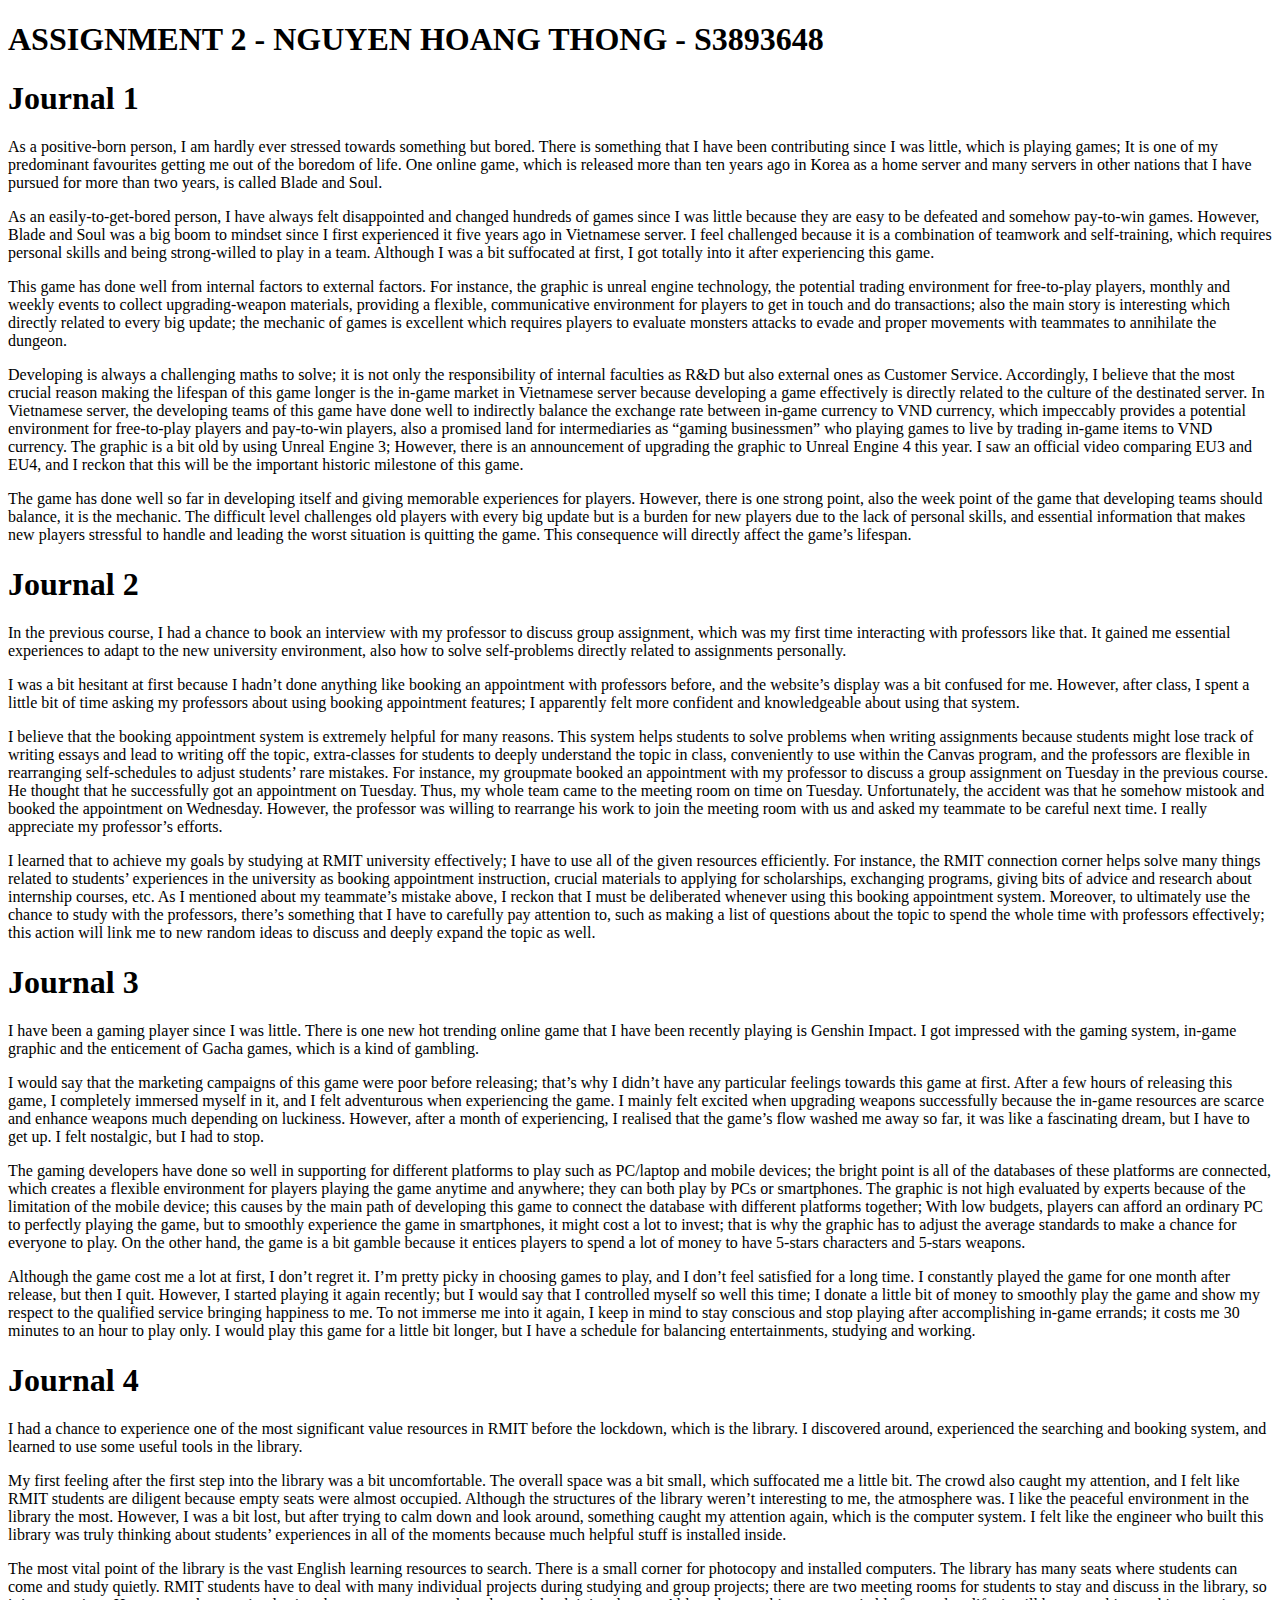
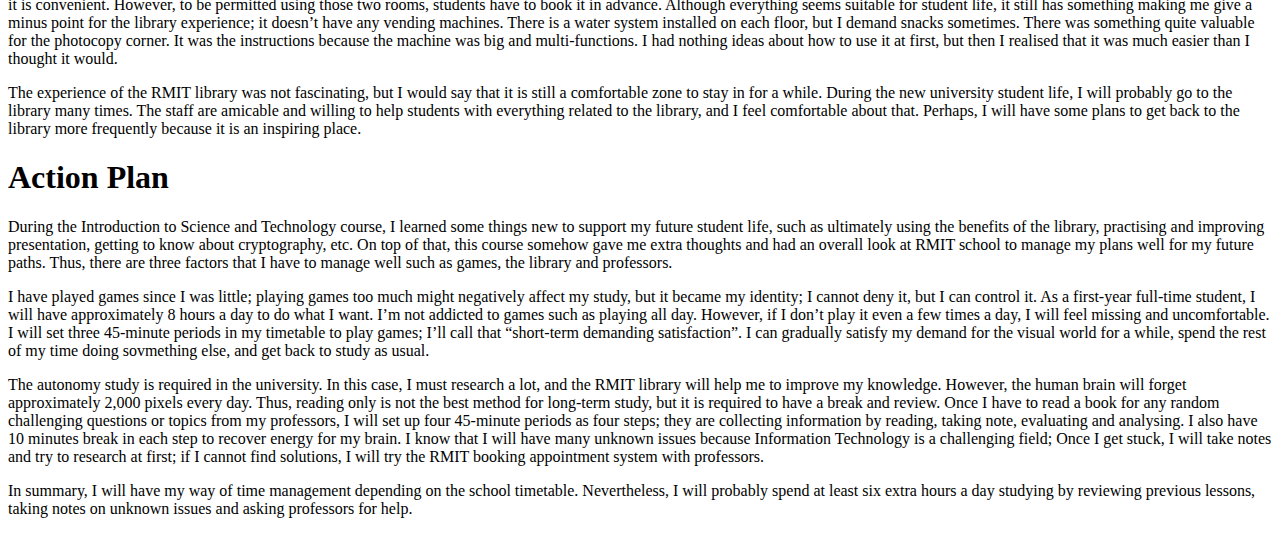
==== index.html @ 84eb43f2 "delete Readme.md" ====
﻿<!DOCTYPE html>
<html>
<head>
    <meta charset="utf-8" />
    <title>ASSIGNMENT 2</title>

  
    <h1>ASSIGNMENT 2 - NGUYEN HOANG THONG - S3893648</h1>
    

</head>
<body>
    <h1 style="font">Journal 1</h1>
    <p>As a positive-born person, I am hardly ever stressed towards something but bored. There is something that I have been contributing since I was little, which is playing games; It is one of my predominant favourites getting me out of the boredom of life. One online game, which is released more than ten years ago in Korea as a home server and many servers in other nations that I have pursued for more than two years, is called Blade and Soul. </p>
    <p>As an easily-to-get-bored person, I have always felt disappointed and changed hundreds of games since I was little because they are easy to be defeated and somehow pay-to-win games. However, Blade and Soul was a big boom to mindset since I first experienced it five years ago in Vietnamese server. I feel challenged because it is a combination of teamwork and self-training, which requires personal skills and being strong-willed to play in a team. Although I was a bit suffocated at first, I got totally into it after experiencing this game. </p>
    <p>This game has done well from internal factors to external factors. For instance, the graphic is unreal engine technology, the potential trading environment for free-to-play players, monthly and weekly events to collect upgrading-weapon materials, providing a flexible, communicative environment for players to get in touch and do transactions; also the main story is interesting which directly related to every big update; the mechanic of games is excellent which requires players to evaluate monsters attacks to evade and proper movements with teammates to annihilate the dungeon.</p>
    <p>Developing is always a challenging maths to solve; it is not only the responsibility of internal faculties as R&D but also external ones as Customer Service. Accordingly, I believe that the most crucial reason making the lifespan of this game longer is the in-game market in Vietnamese server because developing a game effectively is directly related to the culture of the destinated server. In Vietnamese server, the developing teams of this game have done well to indirectly balance the exchange rate between in-game currency to VND currency, which impeccably provides a potential environment for free-to-play players and pay-to-win players, also a promised land for intermediaries as “gaming businessmen” who playing games to live by trading in-game items to VND currency. The graphic is a bit old by using Unreal Engine 3; However, there is an announcement of upgrading the graphic to Unreal Engine 4 this year. I saw an official video comparing EU3 and EU4, and I reckon that this will be the important historic milestone of this game. </p>
    <p>The game has done well so far in developing itself and giving memorable experiences for players. However, there is one strong point, also the week point of the game that developing teams should balance, it is the mechanic. The difficult level challenges old players with every big update but is a burden for new players due to the lack of personal skills, and essential information that makes new players stressful to handle and leading the worst situation is quitting the game. This consequence will directly affect the game’s lifespan.</p>

    <h1>Journal 2</h1>
    <p>In the previous course, I had a chance to book an interview with my professor to discuss group assignment, which was my first time interacting with professors like that. It gained me essential experiences to adapt to the new university environment, also how to solve self-problems directly related to assignments personally.</p>
    <p>I was a bit hesitant at first because I hadn’t done anything like booking an appointment with professors before, and the website’s display was a bit confused for me. However, after class, I spent a little bit of time asking my professors about using booking appointment features; I apparently felt more confident and knowledgeable about using that system.  </p>
    <p>I believe that the booking appointment system is extremely helpful for many reasons. This system helps students to solve problems when writing assignments because students might lose track of writing essays and lead to writing off the topic, extra-classes for students to deeply understand the topic in class, conveniently to use within the Canvas program, and the professors are flexible in rearranging self-schedules to adjust students’ rare mistakes. For instance, my groupmate booked an appointment with my professor to discuss a group assignment on Tuesday in the previous course. He thought that he successfully got an appointment on Tuesday. Thus, my whole team came to the meeting room on time on Tuesday. Unfortunately, the accident was that he somehow mistook and booked the appointment on Wednesday. However, the professor was willing to rearrange his work to join the meeting room with us and asked my teammate to be careful next time. I really appreciate my professor’s efforts. </p>
    <p>I learned that to achieve my goals by studying at RMIT university effectively; I have to use all of the given resources efficiently. For instance, the RMIT connection corner helps solve many things related to students’ experiences in the university as booking appointment instruction, crucial materials to applying for scholarships, exchanging programs, giving bits of advice and research about internship courses, etc. As I mentioned about my teammate’s mistake above, I reckon that I must be deliberated whenever using this booking appointment system. Moreover, to ultimately use the chance to study with the professors, there’s something that I have to carefully pay attention to, such as making a list of questions about the topic to spend the whole time with professors effectively; this action will link me to new random ideas to discuss and deeply expand the topic as well.    </p>

    <h1>Journal 3</h1>
    <p>I have been a gaming player since I was little. There is one new hot trending online game that I have been recently playing is Genshin Impact. I got impressed with the gaming system, in-game graphic and the enticement of Gacha games, which is a kind of gambling. </p>
    <p>I would say that the marketing campaigns of this game were poor before releasing; that’s why I didn’t have any particular feelings towards this game at first. After a few hours of releasing this game, I completely immersed myself in it, and I felt adventurous when experiencing the game. I mainly felt excited when upgrading weapons successfully because the in-game resources are scarce and enhance weapons much depending on luckiness. However, after a month of experiencing, I realised that the game’s flow washed me away so far, it was like a fascinating dream, but I have to get up. I felt nostalgic, but I had to stop. </p>
    <p>The gaming developers have done so well in supporting for different platforms to play such as PC/laptop and mobile devices; the bright point is all of the databases of these platforms are connected, which creates a flexible environment for players playing the game anytime and anywhere; they can both play by PCs or smartphones. The graphic is not high evaluated by experts because of the limitation of the mobile device; this causes by the main path of developing this game to connect the database with different platforms together; With low budgets, players can afford an ordinary PC to perfectly playing the game, but to smoothly experience the game in smartphones, it might cost a lot to invest; that is why the graphic has to adjust the average standards to make a chance for everyone to play. On the other hand, the game is a bit gamble because it entices players to spend a lot of money to have 5-stars characters and 5-stars weapons.</p>
    <p>Although the game cost me a lot at first, I don’t regret it. I’m pretty picky in choosing games to play, and I don’t feel satisfied for a long time. I constantly played the game for one month after release, but then I quit. However, I started playing it again recently; but I would say that I controlled myself so well this time; I donate a little bit of money to smoothly play the game and show my respect to the qualified service bringing happiness to me. To not immerse me into it again, I keep in mind to stay conscious and stop playing after accomplishing in-game errands; it costs me 30 minutes to an hour to play only. I would play this game for a little bit longer, but I have a schedule for balancing entertainments, studying and working.</p>

    <h1>Journal 4</h1>
    <p>I had a chance to experience one of the most significant value resources in RMIT before the lockdown, which is the library. I discovered around, experienced the searching and booking system, and learned to use some useful tools in the library. </p>
    <p>My first feeling after the first step into the library was a bit uncomfortable. The overall space was a bit small, which suffocated me a little bit. The crowd also caught my attention, and I felt like RMIT students are diligent because empty seats were almost occupied. Although the structures of the library weren’t interesting to me, the atmosphere was. I like the peaceful environment in the library the most. However, I was a bit lost, but after trying to calm down and look around, something caught my attention again, which is the computer system. I felt like the engineer who built this library was truly thinking about students’ experiences in all of the moments because much helpful stuff is installed inside.</p>
    <p>The most vital point of the library is the vast English learning resources to search. There is a small corner for photocopy and installed computers. The library has many seats where students can come and study quietly. RMIT students have to deal with many individual projects during studying and group projects;  there are two meeting rooms for students to stay and discuss in the library, so it is convenient. However, to be permitted using those two rooms, students have to book it in advance. Although everything seems suitable for student life, it still has something making me give a minus point for the library experience; it doesn’t have any vending machines. There is a water system installed on each floor, but I demand snacks sometimes. There was something quite valuable for the photocopy corner. It was the instructions because the machine was big and multi-functions. I had nothing ideas about how to use it at first, but then I realised that it was much easier than I thought it would.  </p>
    <p>The experience of the RMIT library was not fascinating, but I would say that it is still a comfortable zone to stay in for a while. During the new university student life, I will probably go to the library many times. The staff are amicable and willing to help students with everything related to the library, and I feel comfortable about that. Perhaps, I will have some plans to get back to the library more frequently because it is an inspiring place. </p>

    <h1>Action Plan</h1>
    <p>During the Introduction to Science and Technology course, I learned some things new to support my future student life, such as ultimately using the benefits of the library, practising and improving presentation, getting to know about cryptography, etc. On top of that, this course somehow gave me extra thoughts and had an overall look at RMIT school to manage my plans well for my future paths. Thus, there are three factors that I have to manage well such as games, the library and professors.</p>
    <p>I have played games since I was little; playing games too much might negatively affect my study, but it became my identity; I cannot deny it, but I can control it. As a first-year full-time student, I will have approximately 8 hours a day to do what I want. I’m not addicted to games such as playing all day. However, if I don’t play it even a few times a day, I will feel missing and uncomfortable. I will set three 45-minute periods in my timetable to play games; I’ll call that “short-term demanding satisfaction”. I can gradually satisfy my demand for the visual world for a while, spend the rest of my time doing sovmething else, and get back to study as usual.</p>
    <p>The autonomy study is required in the university. In this case, I must research a lot, and the RMIT library will help me to improve my knowledge. However, the human brain will forget approximately 2,000 pixels every day. Thus, reading only is not the best method for long-term study, but it is required to have a break and review. Once I have to read a book for any random challenging questions or topics from my professors, I will set up four 45-minute periods as four steps; they are collecting information by reading, taking note, evaluating and analysing. I also have 10 minutes break in each step to recover energy for my brain. I know that I will have many unknown issues because Information Technology is a challenging field; Once I get stuck, I will take notes and try to research at first; if I cannot find solutions, I will try the RMIT booking appointment system with professors.</p>
    <p>In summary, I will have my way of time management depending on the school timetable. Nevertheless, I will probably spend at least six extra hours a day studying by reviewing previous lessons, taking notes on unknown issues and asking professors for help.</p>
















</body>
</html>
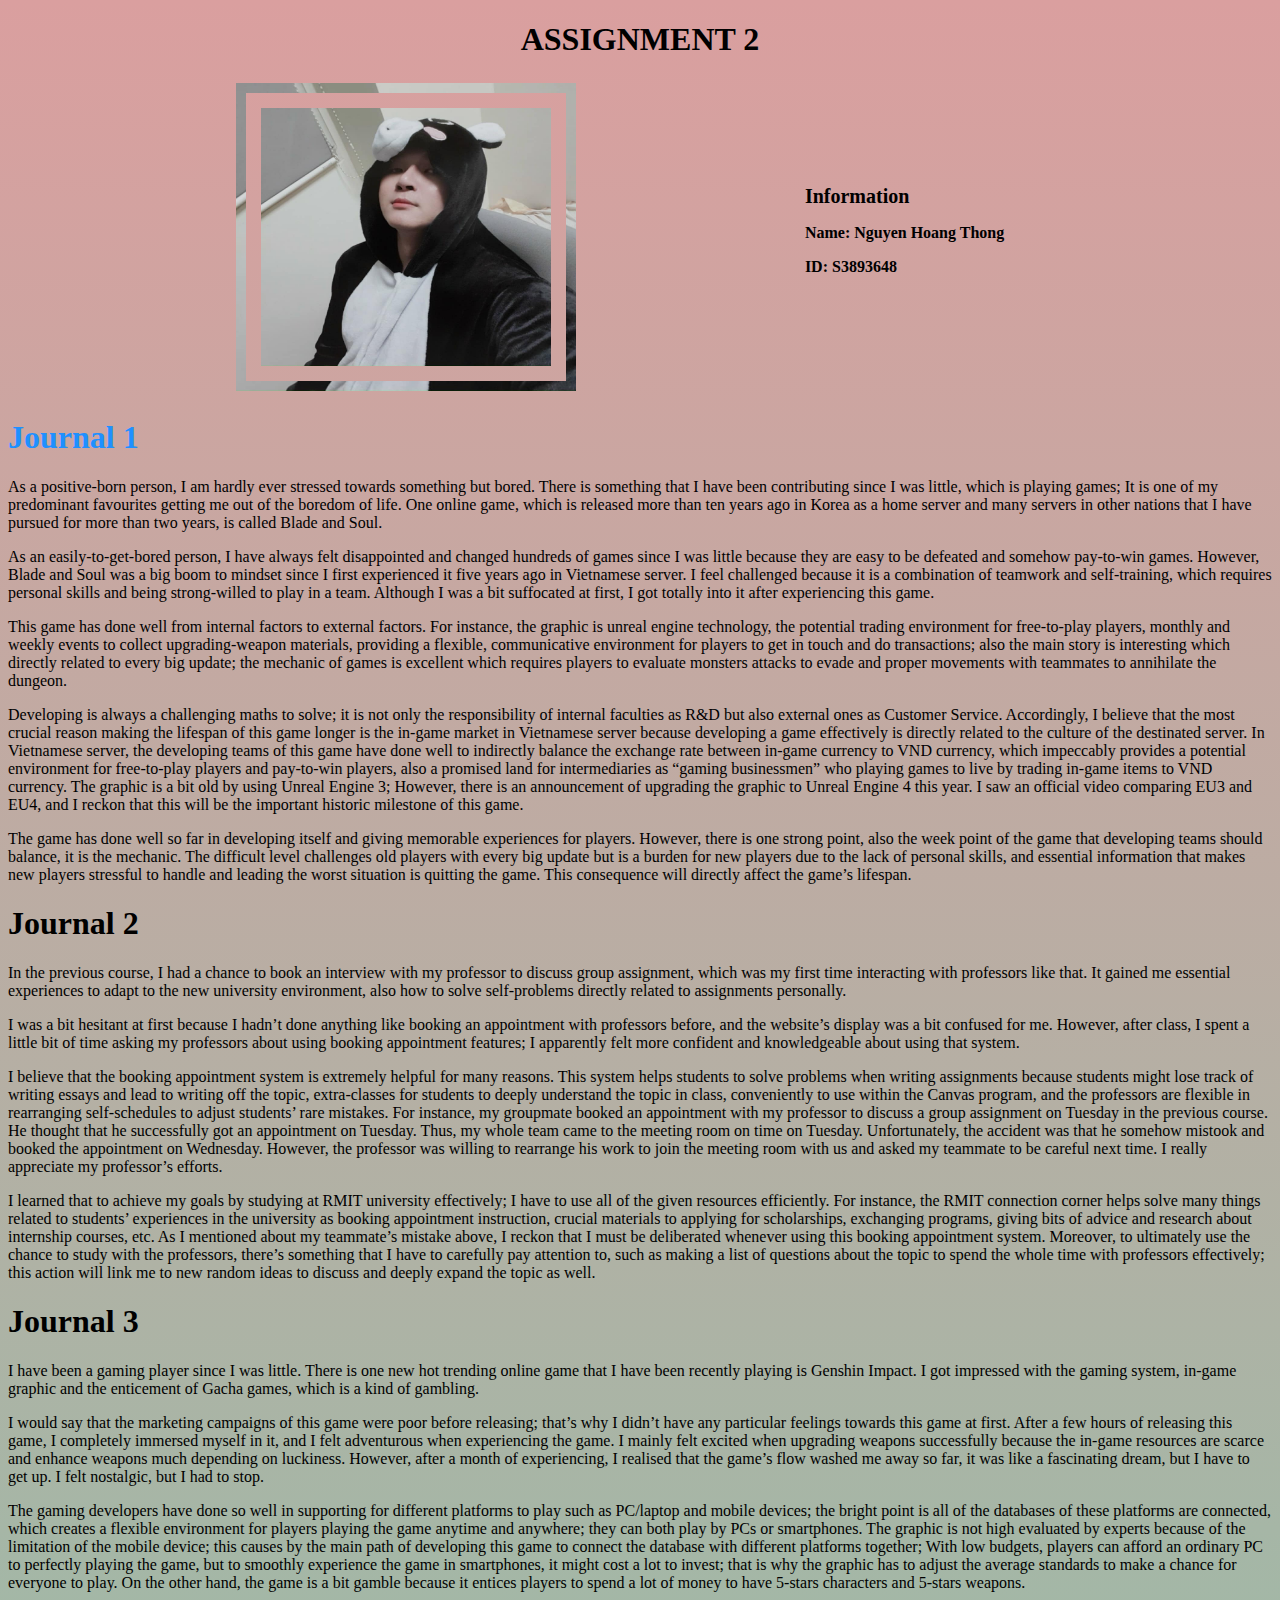
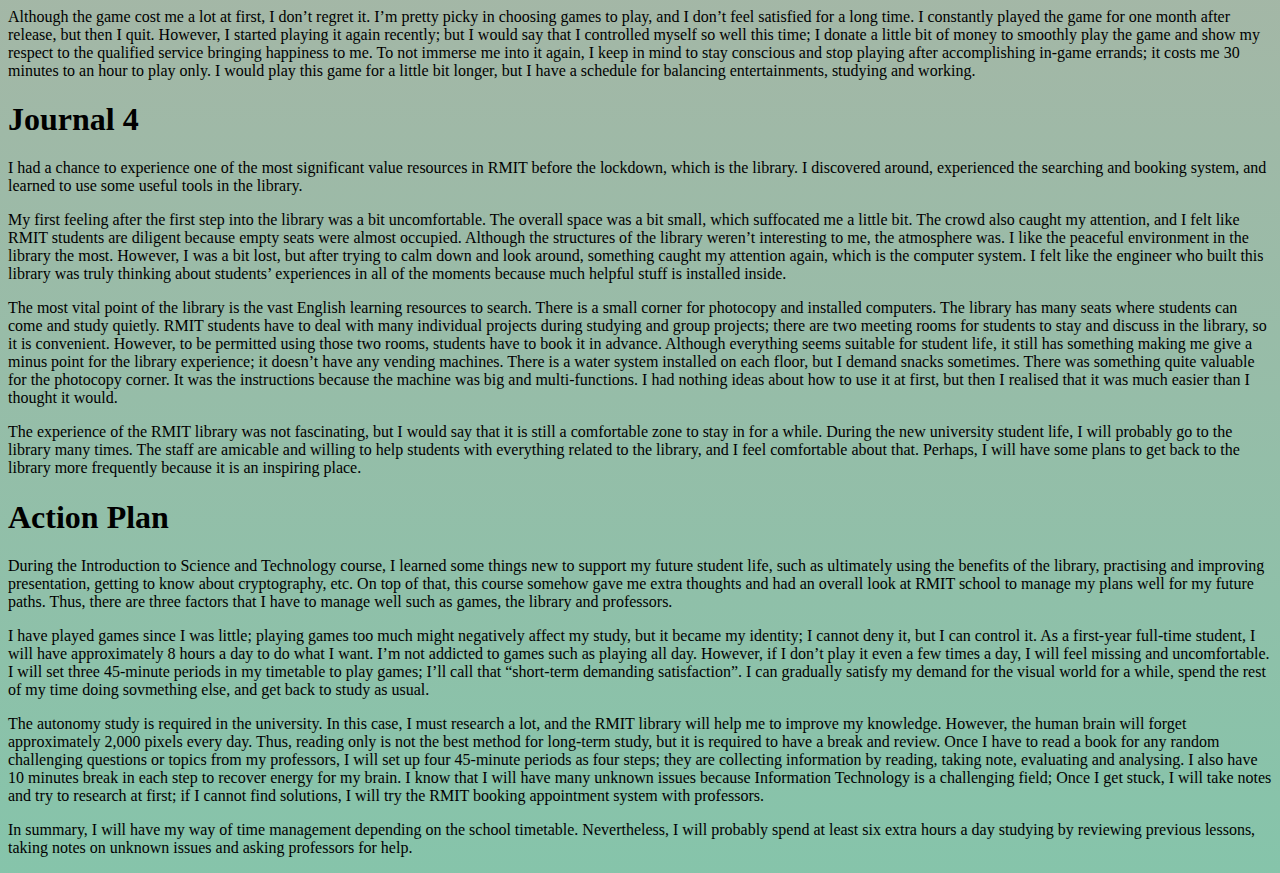
==== commit d5ca2a9f: "update new infor index.html" ====
--- a/index.html
+++ b/index.html
@@ -3,15 +3,23 @@
 <head>
     <meta charset="utf-8" />
     <title>ASSIGNMENT 2</title>
-
+    <link rel="stylesheet" href="styles.css">
   
-    <h1>ASSIGNMENT 2 - NGUYEN HOANG THONG - S3893648</h1>
-    
+    <h1 style="text-align: center;">ASSIGNMENT 2</h1>
+    <table style="width:100%">
+        <tr>
+          <th><img style="text-align: left;" src="avatar.jpg" width="290" height="258" id="borderimg"></th>
+          <th style="text-align: left; font-size: 20px;">Information
+              <p style="text-align: left; font-size: 16px;">Name: Nguyen Hoang Thong</p>
+              <p style="text-align: left; font-size: 16px;">ID: S3893648</p>
+          </th> 
+        </tr>      
+    </table>
 
 </head>
 <body>
-    <h1 style="font">Journal 1</h1>
-    <p>As a positive-born person, I am hardly ever stressed towards something but bored. There is something that I have been contributing since I was little, which is playing games; It is one of my predominant favourites getting me out of the boredom of life. One online game, which is released more than ten years ago in Korea as a home server and many servers in other nations that I have pursued for more than two years, is called Blade and Soul. </p>
+    <h1 style="color:DodgerBlue;">Journal 1</h1>
+    <p >As a positive-born person, I am hardly ever stressed towards something but bored. There is something that I have been contributing since I was little, which is playing games; It is one of my predominant favourites getting me out of the boredom of life. One online game, which is released more than ten years ago in Korea as a home server and many servers in other nations that I have pursued for more than two years, is called Blade and Soul. </p>
     <p>As an easily-to-get-bored person, I have always felt disappointed and changed hundreds of games since I was little because they are easy to be defeated and somehow pay-to-win games. However, Blade and Soul was a big boom to mindset since I first experienced it five years ago in Vietnamese server. I feel challenged because it is a combination of teamwork and self-training, which requires personal skills and being strong-willed to play in a team. Although I was a bit suffocated at first, I got totally into it after experiencing this game. </p>
     <p>This game has done well from internal factors to external factors. For instance, the graphic is unreal engine technology, the potential trading environment for free-to-play players, monthly and weekly events to collect upgrading-weapon materials, providing a flexible, communicative environment for players to get in touch and do transactions; also the main story is interesting which directly related to every big update; the mechanic of games is excellent which requires players to evaluate monsters attacks to evade and proper movements with teammates to annihilate the dungeon.</p>
     <p>Developing is always a challenging maths to solve; it is not only the responsibility of internal faculties as R&D but also external ones as Customer Service. Accordingly, I believe that the most crucial reason making the lifespan of this game longer is the in-game market in Vietnamese server because developing a game effectively is directly related to the culture of the destinated server. In Vietnamese server, the developing teams of this game have done well to indirectly balance the exchange rate between in-game currency to VND currency, which impeccably provides a potential environment for free-to-play players and pay-to-win players, also a promised land for intermediaries as “gaming businessmen” who playing games to live by trading in-game items to VND currency. The graphic is a bit old by using Unreal Engine 3; However, there is an announcement of upgrading the graphic to Unreal Engine 4 this year. I saw an official video comparing EU3 and EU4, and I reckon that this will be the important historic milestone of this game. </p>
--- a/styles.css
+++ b/styles.css
@@ -0,0 +1,8 @@
+body {
+  background-image: linear-gradient(rgb(218, 159, 159), rgba(49, 155, 111, 0.589));
+}
+#borderimg { 
+  border: 10px solid transparent;
+  padding: 15px;
+  border-image: url(avatar.jpg) 30 stretch;
+}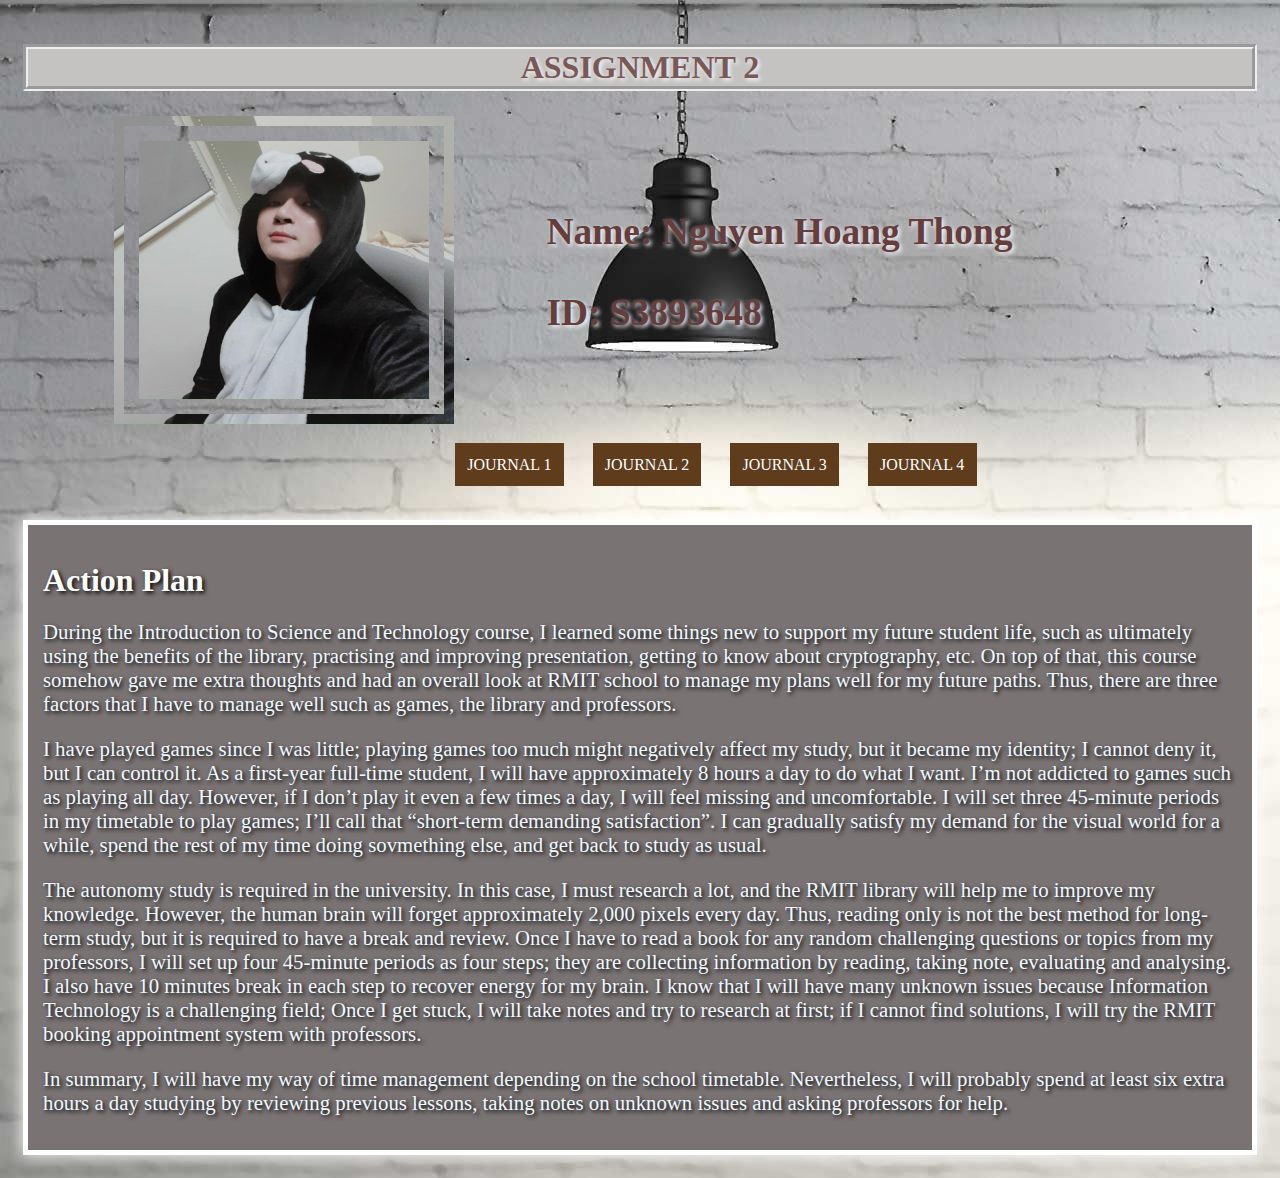
==== commit 899ae56a: "update new infor index.html" ====
--- a/index.html
+++ b/index.html
@@ -5,50 +5,32 @@
     <title>ASSIGNMENT 2</title>
     <link rel="stylesheet" href="styles.css">
   
-    <h1 style="text-align: center;">ASSIGNMENT 2</h1>
+    <h1 style="text-align: center; color: rgb(121, 88, 88); text-shadow: 2px 2px 4px #faf8f8;
+    border: 5px solid currentcolor; border-style:groove; background-color: rgb(196, 195, 194);
+    ">ASSIGNMENT 2</h1>
     <table style="width:100%">
         <tr>
           <th><img style="text-align: left;" src="avatar.jpg" width="290" height="258" id="borderimg"></th>
-          <th style="text-align: left; font-size: 20px;">Information
-              <p style="text-align: left; font-size: 16px;">Name: Nguyen Hoang Thong</p>
-              <p style="text-align: left; font-size: 16px;">ID: S3893648</p>
+          <th style="text-align: left; text-shadow: 2px 2px 4px #faf8f8; font-size: 180%;">
+              <p style="text-align: left; font-size: 16px;text-shadow: 2px 2px 4px #faf8f8;color: rgb(102, 61, 61); font-size: 130%;">Name: Nguyen Hoang Thong</p>
+              <p style="text-align: left; font-size: 16px;text-shadow: 2px 2px 4px #faf8f8;color: rgb(102, 61, 61); font-size: 130%;">ID: S3893648</p>
           </th> 
         </tr>      
     </table>
 
+    <a href="Journal1.html" class="button" style="margin-left: 35%;" >JOURNAL 1</a>
+    <a href="Journal2.html" class="button">JOURNAL 2</a>
+    <a href="Journal3.html" class="button">JOURNAL 3</a>
+    <a href="Journal4.html" class="button">JOURNAL 4</a>
 </head>
 <body>
-    <h1 style="color:DodgerBlue;">Journal 1</h1>
-    <p >As a positive-born person, I am hardly ever stressed towards something but bored. There is something that I have been contributing since I was little, which is playing games; It is one of my predominant favourites getting me out of the boredom of life. One online game, which is released more than ten years ago in Korea as a home server and many servers in other nations that I have pursued for more than two years, is called Blade and Soul. </p>
-    <p>As an easily-to-get-bored person, I have always felt disappointed and changed hundreds of games since I was little because they are easy to be defeated and somehow pay-to-win games. However, Blade and Soul was a big boom to mindset since I first experienced it five years ago in Vietnamese server. I feel challenged because it is a combination of teamwork and self-training, which requires personal skills and being strong-willed to play in a team. Although I was a bit suffocated at first, I got totally into it after experiencing this game. </p>
-    <p>This game has done well from internal factors to external factors. For instance, the graphic is unreal engine technology, the potential trading environment for free-to-play players, monthly and weekly events to collect upgrading-weapon materials, providing a flexible, communicative environment for players to get in touch and do transactions; also the main story is interesting which directly related to every big update; the mechanic of games is excellent which requires players to evaluate monsters attacks to evade and proper movements with teammates to annihilate the dungeon.</p>
-    <p>Developing is always a challenging maths to solve; it is not only the responsibility of internal faculties as R&D but also external ones as Customer Service. Accordingly, I believe that the most crucial reason making the lifespan of this game longer is the in-game market in Vietnamese server because developing a game effectively is directly related to the culture of the destinated server. In Vietnamese server, the developing teams of this game have done well to indirectly balance the exchange rate between in-game currency to VND currency, which impeccably provides a potential environment for free-to-play players and pay-to-win players, also a promised land for intermediaries as “gaming businessmen” who playing games to live by trading in-game items to VND currency. The graphic is a bit old by using Unreal Engine 3; However, there is an announcement of upgrading the graphic to Unreal Engine 4 this year. I saw an official video comparing EU3 and EU4, and I reckon that this will be the important historic milestone of this game. </p>
-    <p>The game has done well so far in developing itself and giving memorable experiences for players. However, there is one strong point, also the week point of the game that developing teams should balance, it is the mechanic. The difficult level challenges old players with every big update but is a burden for new players due to the lack of personal skills, and essential information that makes new players stressful to handle and leading the worst situation is quitting the game. This consequence will directly affect the game’s lifespan.</p>
-
-    <h1>Journal 2</h1>
-    <p>In the previous course, I had a chance to book an interview with my professor to discuss group assignment, which was my first time interacting with professors like that. It gained me essential experiences to adapt to the new university environment, also how to solve self-problems directly related to assignments personally.</p>
-    <p>I was a bit hesitant at first because I hadn’t done anything like booking an appointment with professors before, and the website’s display was a bit confused for me. However, after class, I spent a little bit of time asking my professors about using booking appointment features; I apparently felt more confident and knowledgeable about using that system.  </p>
-    <p>I believe that the booking appointment system is extremely helpful for many reasons. This system helps students to solve problems when writing assignments because students might lose track of writing essays and lead to writing off the topic, extra-classes for students to deeply understand the topic in class, conveniently to use within the Canvas program, and the professors are flexible in rearranging self-schedules to adjust students’ rare mistakes. For instance, my groupmate booked an appointment with my professor to discuss a group assignment on Tuesday in the previous course. He thought that he successfully got an appointment on Tuesday. Thus, my whole team came to the meeting room on time on Tuesday. Unfortunately, the accident was that he somehow mistook and booked the appointment on Wednesday. However, the professor was willing to rearrange his work to join the meeting room with us and asked my teammate to be careful next time. I really appreciate my professor’s efforts. </p>
-    <p>I learned that to achieve my goals by studying at RMIT university effectively; I have to use all of the given resources efficiently. For instance, the RMIT connection corner helps solve many things related to students’ experiences in the university as booking appointment instruction, crucial materials to applying for scholarships, exchanging programs, giving bits of advice and research about internship courses, etc. As I mentioned about my teammate’s mistake above, I reckon that I must be deliberated whenever using this booking appointment system. Moreover, to ultimately use the chance to study with the professors, there’s something that I have to carefully pay attention to, such as making a list of questions about the topic to spend the whole time with professors effectively; this action will link me to new random ideas to discuss and deeply expand the topic as well.    </p>
-
-    <h1>Journal 3</h1>
-    <p>I have been a gaming player since I was little. There is one new hot trending online game that I have been recently playing is Genshin Impact. I got impressed with the gaming system, in-game graphic and the enticement of Gacha games, which is a kind of gambling. </p>
-    <p>I would say that the marketing campaigns of this game were poor before releasing; that’s why I didn’t have any particular feelings towards this game at first. After a few hours of releasing this game, I completely immersed myself in it, and I felt adventurous when experiencing the game. I mainly felt excited when upgrading weapons successfully because the in-game resources are scarce and enhance weapons much depending on luckiness. However, after a month of experiencing, I realised that the game’s flow washed me away so far, it was like a fascinating dream, but I have to get up. I felt nostalgic, but I had to stop. </p>
-    <p>The gaming developers have done so well in supporting for different platforms to play such as PC/laptop and mobile devices; the bright point is all of the databases of these platforms are connected, which creates a flexible environment for players playing the game anytime and anywhere; they can both play by PCs or smartphones. The graphic is not high evaluated by experts because of the limitation of the mobile device; this causes by the main path of developing this game to connect the database with different platforms together; With low budgets, players can afford an ordinary PC to perfectly playing the game, but to smoothly experience the game in smartphones, it might cost a lot to invest; that is why the graphic has to adjust the average standards to make a chance for everyone to play. On the other hand, the game is a bit gamble because it entices players to spend a lot of money to have 5-stars characters and 5-stars weapons.</p>
-    <p>Although the game cost me a lot at first, I don’t regret it. I’m pretty picky in choosing games to play, and I don’t feel satisfied for a long time. I constantly played the game for one month after release, but then I quit. However, I started playing it again recently; but I would say that I controlled myself so well this time; I donate a little bit of money to smoothly play the game and show my respect to the qualified service bringing happiness to me. To not immerse me into it again, I keep in mind to stay conscious and stop playing after accomplishing in-game errands; it costs me 30 minutes to an hour to play only. I would play this game for a little bit longer, but I have a schedule for balancing entertainments, studying and working.</p>
-
-    <h1>Journal 4</h1>
-    <p>I had a chance to experience one of the most significant value resources in RMIT before the lockdown, which is the library. I discovered around, experienced the searching and booking system, and learned to use some useful tools in the library. </p>
-    <p>My first feeling after the first step into the library was a bit uncomfortable. The overall space was a bit small, which suffocated me a little bit. The crowd also caught my attention, and I felt like RMIT students are diligent because empty seats were almost occupied. Although the structures of the library weren’t interesting to me, the atmosphere was. I like the peaceful environment in the library the most. However, I was a bit lost, but after trying to calm down and look around, something caught my attention again, which is the computer system. I felt like the engineer who built this library was truly thinking about students’ experiences in all of the moments because much helpful stuff is installed inside.</p>
-    <p>The most vital point of the library is the vast English learning resources to search. There is a small corner for photocopy and installed computers. The library has many seats where students can come and study quietly. RMIT students have to deal with many individual projects during studying and group projects;  there are two meeting rooms for students to stay and discuss in the library, so it is convenient. However, to be permitted using those two rooms, students have to book it in advance. Although everything seems suitable for student life, it still has something making me give a minus point for the library experience; it doesn’t have any vending machines. There is a water system installed on each floor, but I demand snacks sometimes. There was something quite valuable for the photocopy corner. It was the instructions because the machine was big and multi-functions. I had nothing ideas about how to use it at first, but then I realised that it was much easier than I thought it would.  </p>
-    <p>The experience of the RMIT library was not fascinating, but I would say that it is still a comfortable zone to stay in for a while. During the new university student life, I will probably go to the library many times. The staff are amicable and willing to help students with everything related to the library, and I feel comfortable about that. Perhaps, I will have some plans to get back to the library more frequently because it is an inspiring place. </p>
-
+    <div style="margin-top:1.8%">
     <h1>Action Plan</h1>
     <p>During the Introduction to Science and Technology course, I learned some things new to support my future student life, such as ultimately using the benefits of the library, practising and improving presentation, getting to know about cryptography, etc. On top of that, this course somehow gave me extra thoughts and had an overall look at RMIT school to manage my plans well for my future paths. Thus, there are three factors that I have to manage well such as games, the library and professors.</p>
     <p>I have played games since I was little; playing games too much might negatively affect my study, but it became my identity; I cannot deny it, but I can control it. As a first-year full-time student, I will have approximately 8 hours a day to do what I want. I’m not addicted to games such as playing all day. However, if I don’t play it even a few times a day, I will feel missing and uncomfortable. I will set three 45-minute periods in my timetable to play games; I’ll call that “short-term demanding satisfaction”. I can gradually satisfy my demand for the visual world for a while, spend the rest of my time doing sovmething else, and get back to study as usual.</p>
     <p>The autonomy study is required in the university. In this case, I must research a lot, and the RMIT library will help me to improve my knowledge. However, the human brain will forget approximately 2,000 pixels every day. Thus, reading only is not the best method for long-term study, but it is required to have a break and review. Once I have to read a book for any random challenging questions or topics from my professors, I will set up four 45-minute periods as four steps; they are collecting information by reading, taking note, evaluating and analysing. I also have 10 minutes break in each step to recover energy for my brain. I know that I will have many unknown issues because Information Technology is a challenging field; Once I get stuck, I will take notes and try to research at first; if I cannot find solutions, I will try the RMIT booking appointment system with professors.</p>
     <p>In summary, I will have my way of time management depending on the school timetable. Nevertheless, I will probably spend at least six extra hours a day studying by reviewing previous lessons, taking notes on unknown issues and asking professors for help.</p>
-
+</div>
 
 
 
--- a/styles.css
+++ b/styles.css
@@ -1,8 +1,63 @@
 body {
-  background-image: linear-gradient(rgb(218, 159, 159), rgba(49, 155, 111, 0.589));
+  background-image: url(background.jpg);
+  background-repeat: no-repeat, repeat;
+  padding: 15px;
 }
 #borderimg { 
   border: 10px solid transparent;
   padding: 15px;
   border-image: url(avatar.jpg) 30 stretch;
+}
+
+div { 
+  color: green;
+  background-color: rgb(122, 115, 115);
+  box-shadow: 0px 0px 15px currentcolor;
+  border: 5px solid currentcolor;
+  padding: 15px;
+  color: white;
+  text-shadow: 2px 2px 4px #000000;
+}
+p
+{
+  color:aliceblue;
+  font-size: 130%;
+  
+}
+.button {
+  background-color: #5f3c1c;
+  border: none;
+  color: white;
+  padding: 1% 1%;
+  text-align: center;
+  text-decoration: none;
+  display: inline-block;
+  font-size: 16px;
+  margin: 1% 1%;
+  cursor: pointer;
+  
+}
+
+.tooltip {
+  position: relative;
+  display: inline-block;
+  border-bottom: 1px dotted black;
+}
+
+.tooltip .tooltiptext {
+  visibility: hidden;
+  width: 120px;
+  background-color: black;
+  color: #fff;
+  text-align: center;
+  border-radius: 6px;
+  padding: 5px 0;
+
+  /* Position the tooltip */
+  position: absolute;
+  z-index: 1;
+}
+
+.tooltip:hover .tooltiptext {
+  visibility: visible;
 }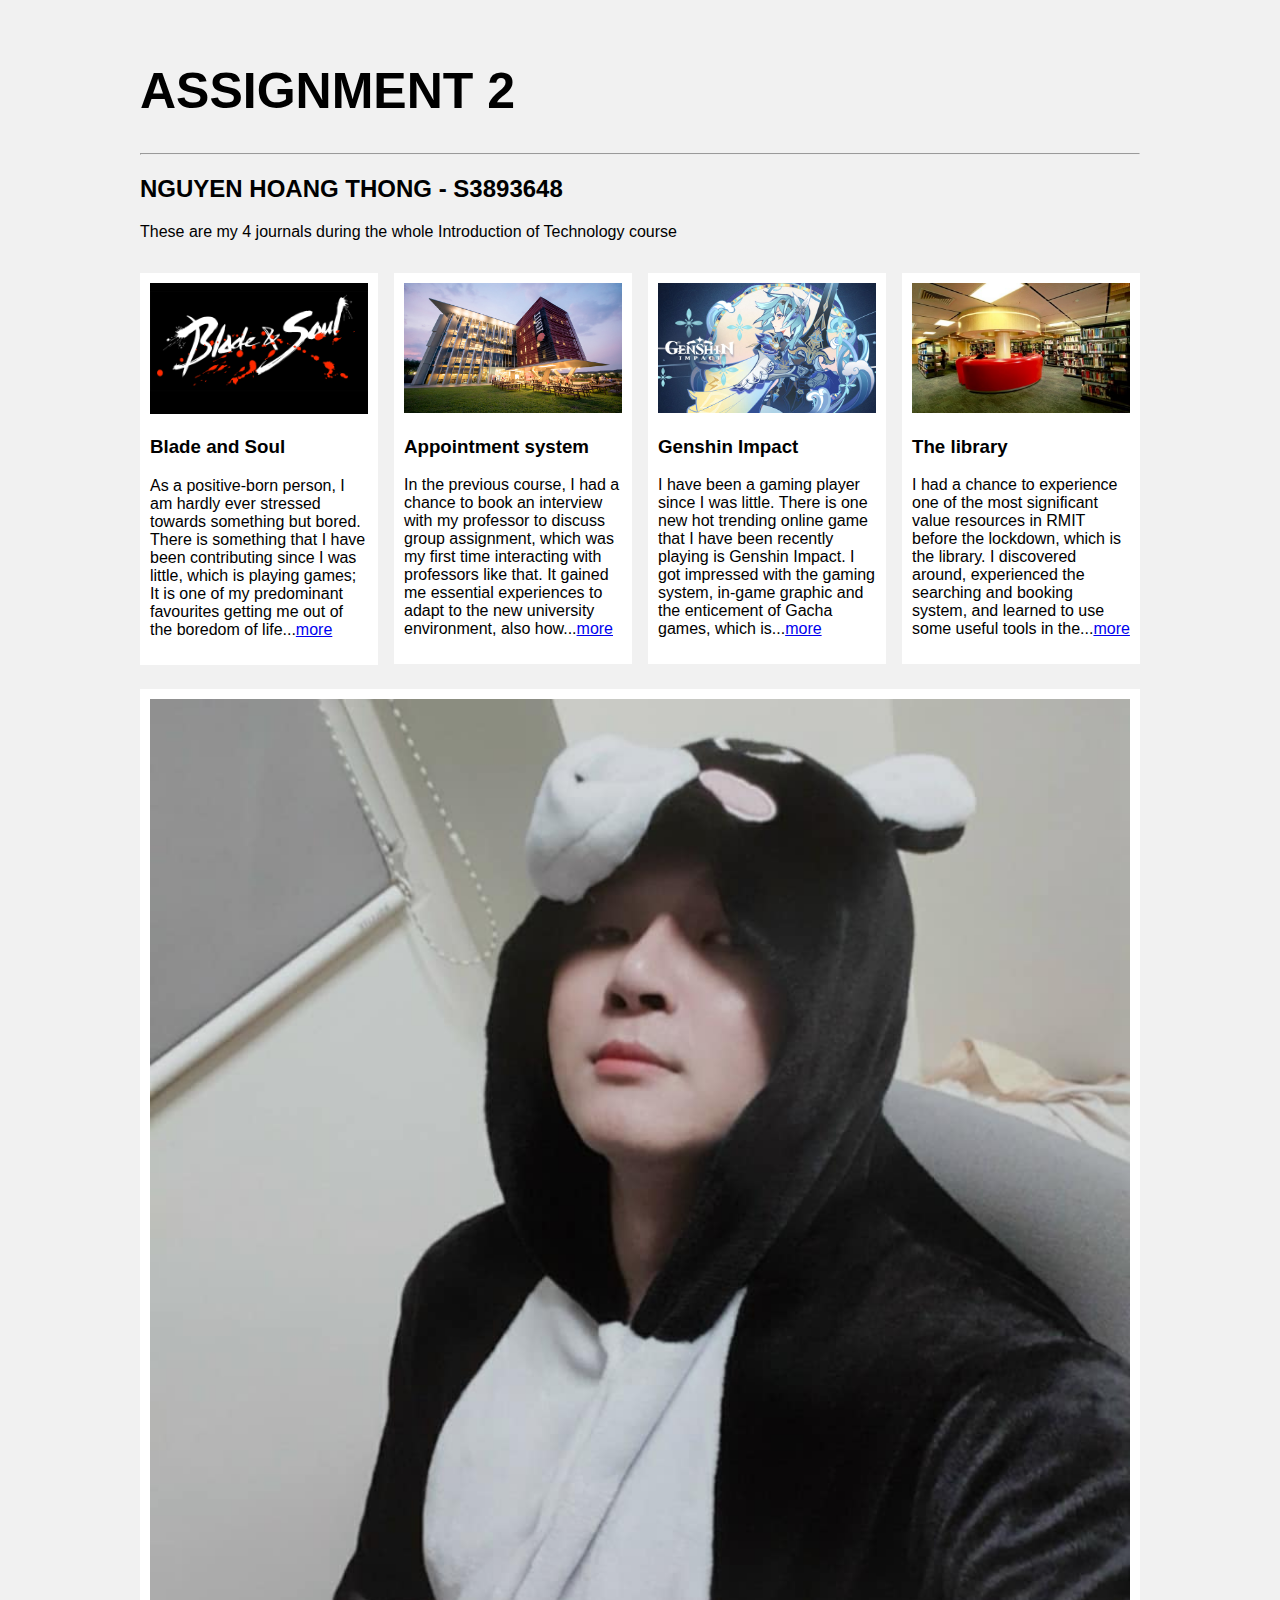
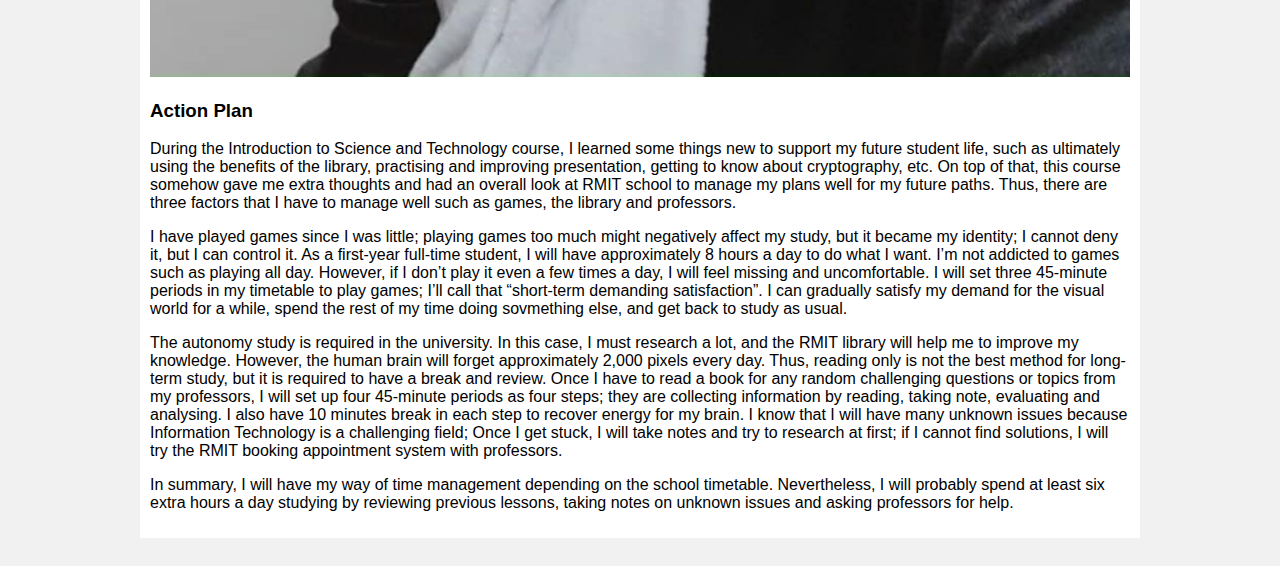
==== commit 6455c22b: "update new infor index.html" ====
--- a/index.html
+++ b/index.html
@@ -1,50 +1,132 @@
 ﻿<!DOCTYPE html>
 <html>
 <head>
-    <meta charset="utf-8" />
-    <title>ASSIGNMENT 2</title>
-    <link rel="stylesheet" href="styles.css">
-  
-    <h1 style="text-align: center; color: rgb(121, 88, 88); text-shadow: 2px 2px 4px #faf8f8;
-    border: 5px solid currentcolor; border-style:groove; background-color: rgb(196, 195, 194);
-    ">ASSIGNMENT 2</h1>
-    <table style="width:100%">
-        <tr>
-          <th><img style="text-align: left;" src="avatar.jpg" width="290" height="258" id="borderimg"></th>
-          <th style="text-align: left; text-shadow: 2px 2px 4px #faf8f8; font-size: 180%;">
-              <p style="text-align: left; font-size: 16px;text-shadow: 2px 2px 4px #faf8f8;color: rgb(102, 61, 61); font-size: 130%;">Name: Nguyen Hoang Thong</p>
-              <p style="text-align: left; font-size: 16px;text-shadow: 2px 2px 4px #faf8f8;color: rgb(102, 61, 61); font-size: 130%;">ID: S3893648</p>
-          </th> 
-        </tr>      
-    </table>
+<meta name="viewport" content="width=device-width, initial-scale=1">
+<link rel="stylesheet" href="style.css">
+<style>
+* {
+  box-sizing: border-box;
+}
 
-    <a href="Journal1.html" class="button" style="margin-left: 35%;" >JOURNAL 1</a>
-    <a href="Journal2.html" class="button">JOURNAL 2</a>
-    <a href="Journal3.html" class="button">JOURNAL 3</a>
-    <a href="Journal4.html" class="button">JOURNAL 4</a>
+body {
+  background-color: #f1f1f1;
+  padding: 20px;
+  font-family: Arial;
+}
+
+/* Center website */
+.main {
+  max-width: 1000px;
+  margin: auto;
+}
+
+h1 {
+  font-size: 50px;
+  word-break: break-all;
+}
+
+.row {
+  margin: 8px -16px;
+}
+
+/* Add padding BETWEEN each column */
+.row,
+.row > .column {
+  padding: 8px;
+}
+
+/* Create four equal columns that floats next to each other */
+.column {
+  float: left;
+  width: 25%;
+}
+
+/* Clear floats after rows */ 
+.row:after {
+  content: "";
+  display: table;
+  clear: both;
+}
+
+/* Content */
+.content {
+  background-color: white;
+  padding: 10px;
+}
+
+/* Responsive layout - makes a two column-layout instead of four columns */
+@media screen and (max-width: 900px) {
+  .column {
+    width: 50%;
+  }
+}
+
+/* Responsive layout - makes the two columns stack on top of each other instead of next to each other */
+@media screen and (max-width: 600px) {
+  .column {
+    width: 100%;
+  }
+}
+</style>
 </head>
 <body>
-    <div style="margin-top:1.8%">
-    <h1>Action Plan</h1>
-    <p>During the Introduction to Science and Technology course, I learned some things new to support my future student life, such as ultimately using the benefits of the library, practising and improving presentation, getting to know about cryptography, etc. On top of that, this course somehow gave me extra thoughts and had an overall look at RMIT school to manage my plans well for my future paths. Thus, there are three factors that I have to manage well such as games, the library and professors.</p>
-    <p>I have played games since I was little; playing games too much might negatively affect my study, but it became my identity; I cannot deny it, but I can control it. As a first-year full-time student, I will have approximately 8 hours a day to do what I want. I’m not addicted to games such as playing all day. However, if I don’t play it even a few times a day, I will feel missing and uncomfortable. I will set three 45-minute periods in my timetable to play games; I’ll call that “short-term demanding satisfaction”. I can gradually satisfy my demand for the visual world for a while, spend the rest of my time doing sovmething else, and get back to study as usual.</p>
-    <p>The autonomy study is required in the university. In this case, I must research a lot, and the RMIT library will help me to improve my knowledge. However, the human brain will forget approximately 2,000 pixels every day. Thus, reading only is not the best method for long-term study, but it is required to have a break and review. Once I have to read a book for any random challenging questions or topics from my professors, I will set up four 45-minute periods as four steps; they are collecting information by reading, taking note, evaluating and analysing. I also have 10 minutes break in each step to recover energy for my brain. I know that I will have many unknown issues because Information Technology is a challenging field; Once I get stuck, I will take notes and try to research at first; if I cannot find solutions, I will try the RMIT booking appointment system with professors.</p>
-    <p>In summary, I will have my way of time management depending on the school timetable. Nevertheless, I will probably spend at least six extra hours a day studying by reviewing previous lessons, taking notes on unknown issues and asking professors for help.</p>
+
+<!-- MAIN (Center website) -->
+<div class="main">
+
+<h1>ASSIGNMENT 2</h1>
+<hr>
+
+<h2>NGUYEN HOANG THONG - S3893648 </h2>
+<p>These are my 4 journals during the whole Introduction of Technology course</p>
+
+<!-- Portfolio Gallery Grid -->
+<div class="row">
+  <div class="column">
+    <div class="content">
+      <img src="bns.jpg" alt="Mountains" style="width:100%;" >
+      <h3>Blade and Soul</h3>
+      <p>As a positive-born person, I am hardly ever stressed towards something but bored. There is something that I have been contributing since I was little, which is playing games; It is one of my predominant favourites getting me out of the boredom of life...<a href="Journal1.html">more</a></p>
+    </div>
+  </div>
+  <div class="column">
+    <div class="content">
+    <img src="rmit.jpg" alt="Lights" style="width:100%;" height="130px">
+      <h3>Appointment system</h3>
+      <p>In the previous course, I had a chance to book an interview with my professor to discuss group assignment, which was my first time interacting with professors like that. It gained me essential experiences to adapt to the new university environment, also how...<a href="Journal2.html">more</a> </p>
+    </div>
+  </div>
+  <div class="column">
+    <div class="content">
+    <img src="genshin.jpg" alt="Nature" style="width:100%" height="130px">
+      <h3>Genshin Impact</h3>
+      <p>I have been a gaming player since I was little. There is one new hot trending online game that I have been recently playing is Genshin Impact. I got impressed with the gaming system, in-game graphic and the enticement of Gacha games, which is...<a href="Journal3.html">more</a></p>
+    </div>
+  </div>
+  <div class="column">
+    <div class="content">
+    <img src="library.jpg" alt="Mountains" style="width:100%" height="130px">
+      <h3>The library</h3>
+      <p>I had a chance to experience one of the most significant value resources in RMIT before the lockdown, which is the library. I discovered around, experienced the searching and booking system, and learned to use some useful tools in the...<a href="Journal4.html">more</a>
+
+    </p>
+    </div>
+  </div>
+<!-- END GRID -->
 </div>
 
+<div class="content">
+  <img src="avatar.jpg" alt="Bear" style="width:100%">
+  <h3>Action Plan</h3>
+  <p>During the Introduction to Science and Technology course, I learned some things new to support my future student life, such as ultimately using the benefits of the library, practising and improving presentation, getting to know about cryptography, etc. On top of that, this course somehow gave me extra thoughts and had an overall look at RMIT school to manage my plans well for my future paths. Thus, there are three factors that I have to manage well such as games, the library and professors.</p>
+  <p>I have played games since I was little; playing games too much might negatively affect my study, but it became my identity; I cannot deny it, but I can control it. As a first-year full-time student, I will have approximately 8 hours a day to do what I want. I’m not addicted to games such as playing all day. However, if I don’t play it even a few times a day, I will feel missing and uncomfortable. I will set three 45-minute periods in my timetable to play games; I’ll call that “short-term demanding satisfaction”. I can gradually satisfy my demand for the visual world for a while, spend the rest of my time doing sovmething else, and get back to study as usual.</p>
+  <p>The autonomy study is required in the university. In this case, I must research a lot, and the RMIT library will help me to improve my knowledge. However, the human brain will forget approximately 2,000 pixels every day. Thus, reading only is not the best method for long-term study, but it is required to have a break and review. Once I have to read a book for any random challenging questions or topics from my professors, I will set up four 45-minute periods as four steps; they are collecting information by reading, taking note, evaluating and analysing. I also have 10 minutes break in each step to recover energy for my brain. I know that I will have many unknown issues because Information Technology is a challenging field; Once I get stuck, I will take notes and try to research at first; if I cannot find solutions, I will try the RMIT booking appointment system with professors.</p>
+  <p>In summary, I will have my way of time management depending on the school timetable. Nevertheless, I will probably spend at least six extra hours a day studying by reviewing previous lessons, taking notes on unknown issues and asking professors for help.</p>
 
+</div>
 
-
-
-
-
-
-
-
-
-
-
-
+<!-- END MAIN -->
+</div>
 
 </body>
-</html>+</html>
--- a/style.css
+++ b/style.css
@@ -0,0 +1,13 @@
+.button {
+    background-color: #5f3c1c;
+    border: none;
+    color: white;
+    padding: 1% 1%;
+    text-align: center;
+    text-decoration: none;
+    display: inline-block;
+    font-size: 16px;
+    margin: 1% 1%;
+    cursor: pointer;
+    
+  }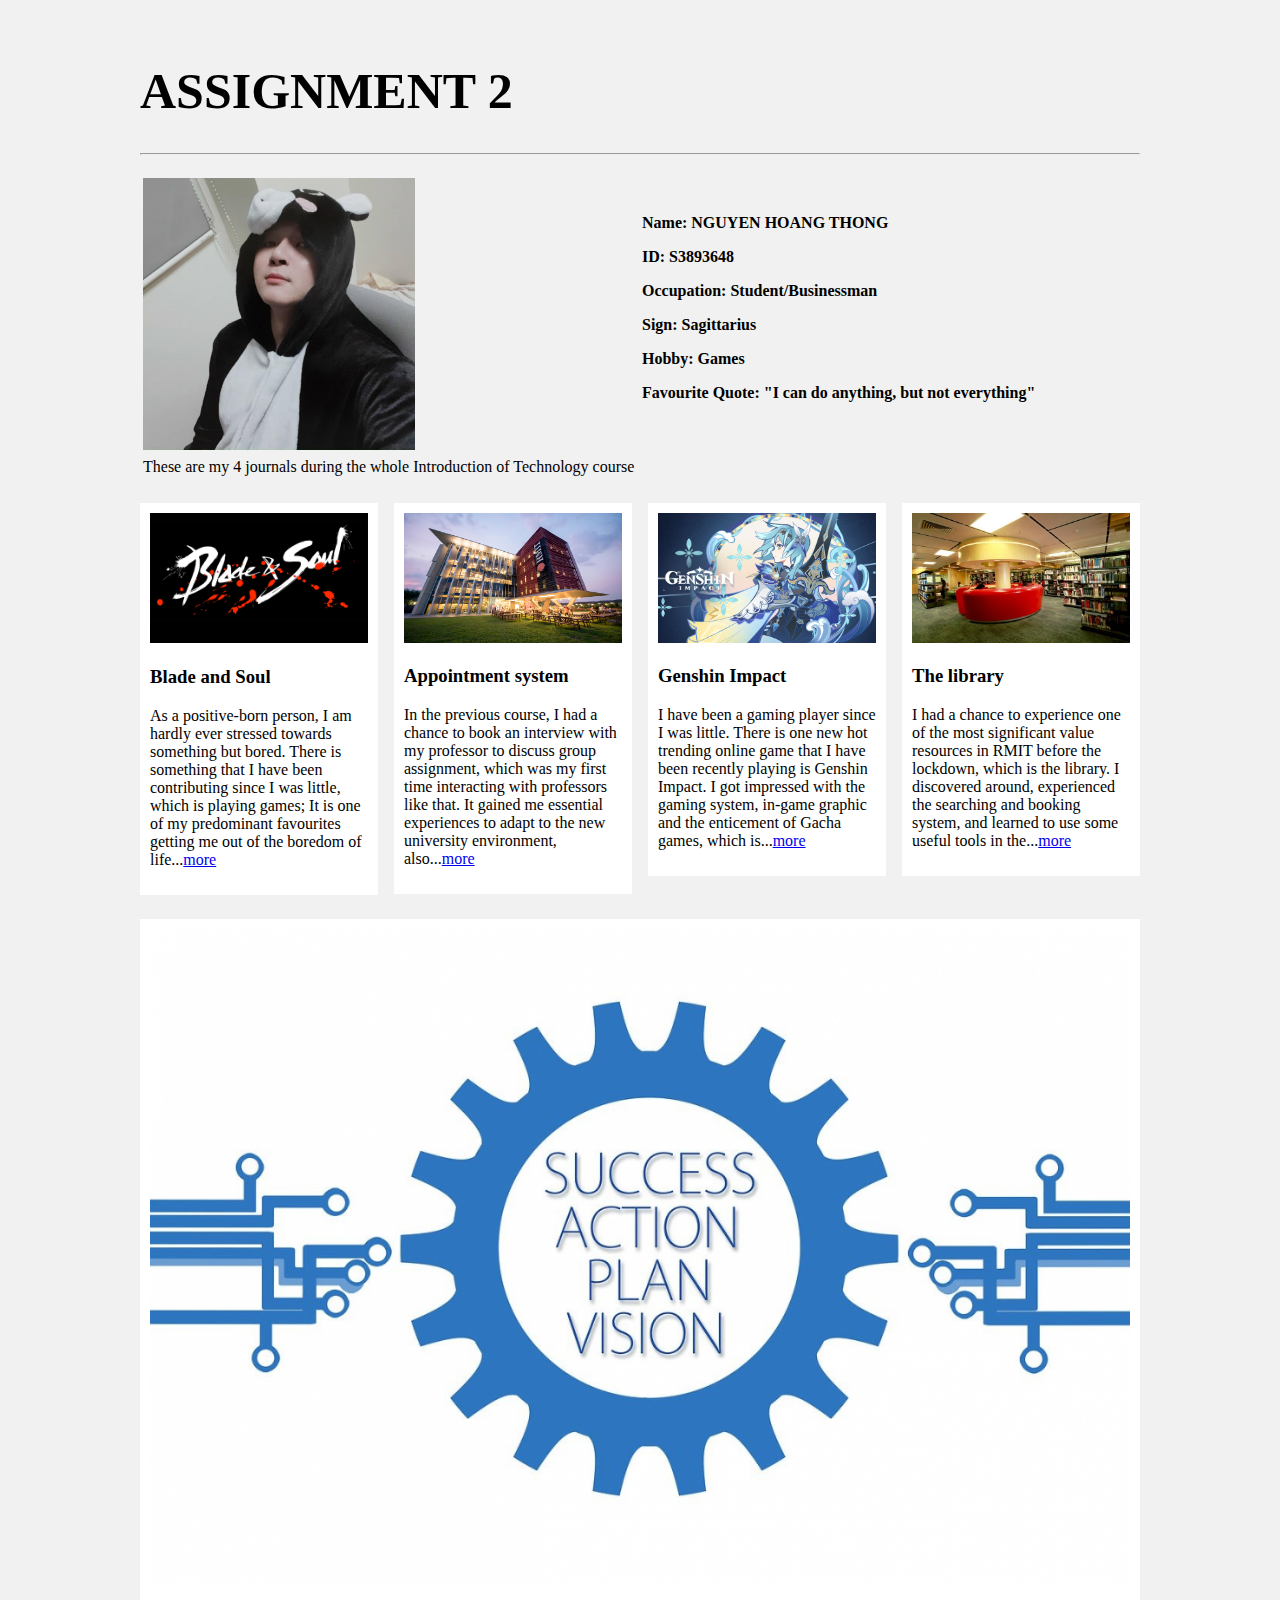
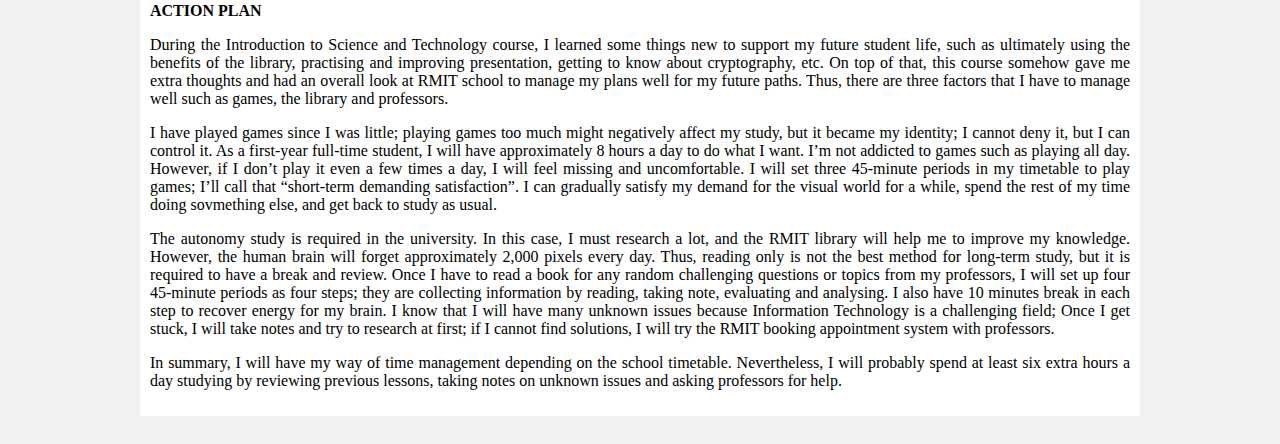
==== commit f3faf070: "update new infor index.html" ====
--- a/index.html
+++ b/index.html
@@ -2,16 +2,17 @@
 <html>
 <head>
 <meta name="viewport" content="width=device-width, initial-scale=1">
-<link rel="stylesheet" href="style.css">
+
 <style>
 * {
   box-sizing: border-box;
 }
 
+
 body {
   background-color: #f1f1f1;
   padding: 20px;
-  font-family: Arial;
+  font-family: Verdana;
 }
 
 /* Center website */
@@ -67,7 +68,19 @@
     width: 100%;
   }
 }
+.hover-shadow:hover {
+  box-shadow: 0 4px 8px 0 rgba(0, 0, 0, 0.2), 0 6px 20px 0 rgba(0, 0, 0, 0.19);
+}
+table, th, td {
+ 
+
+}
+th, td {
+ 
+  text-align: left;
+}
 </style>
+<link rel="stylesheet" href="style.css" />
 </head>
 <body>
 
@@ -77,35 +90,52 @@
 <h1>ASSIGNMENT 2</h1>
 <hr>
 
-<h2>NGUYEN HOANG THONG - S3893648 </h2>
-<p>These are my 4 journals during the whole Introduction of Technology course</p>
+<h2>  </h2>
+
+<p></p>
+<table style="width:100%">
+      <tr>
+      <th width="50%"><img src="avatar.jpg" width="55%"></th>
+      <th width="50%" style="margin-top:1px">Name: NGUYEN HOANG THONG
+    <p>ID: S3893648</p>
+    <p>Occupation: Student/Businessman</p>
+    <p>Sign: Sagittarius</p>
+    <p>Hobby: Games</p>
+        <p>Favourite Quote: "I can do anything, but not everything"</p>
+    </th>
+    </tr>
+    <tr>
+      <td>These are my 4 journals during the whole Introduction of Technology course</td>
+      <td></td>
+    </tr>
+  </table>
 
 <!-- Portfolio Gallery Grid -->
 <div class="row">
   <div class="column">
     <div class="content">
-      <img src="bns.jpg" alt="Mountains" style="width:100%;" >
+      <img src="bns.jpg" alt="Mountains" style="width:100%;" class="hover-shadow cursor" >
       <h3>Blade and Soul</h3>
       <p>As a positive-born person, I am hardly ever stressed towards something but bored. There is something that I have been contributing since I was little, which is playing games; It is one of my predominant favourites getting me out of the boredom of life...<a href="Journal1.html">more</a></p>
     </div>
   </div>
   <div class="column">
     <div class="content">
-    <img src="rmit.jpg" alt="Lights" style="width:100%;" height="130px">
+    <img src="rmit.jpg" alt="Lights" style="width:100%;" height="130px" class="hover-shadow cursor">
       <h3>Appointment system</h3>
-      <p>In the previous course, I had a chance to book an interview with my professor to discuss group assignment, which was my first time interacting with professors like that. It gained me essential experiences to adapt to the new university environment, also how...<a href="Journal2.html">more</a> </p>
+      <p>In the previous course, I had a chance to book an interview with my professor to discuss group assignment, which was my first time interacting with professors like that. It gained me essential experiences to adapt to the new university environment, also...<a href="Journal2.html">more</a> </p>
     </div>
   </div>
   <div class="column">
     <div class="content">
-    <img src="genshin.jpg" alt="Nature" style="width:100%" height="130px">
+    <img src="genshin.jpg" alt="Nature" style="width:100%" height="130px" class="hover-shadow cursor">
       <h3>Genshin Impact</h3>
       <p>I have been a gaming player since I was little. There is one new hot trending online game that I have been recently playing is Genshin Impact. I got impressed with the gaming system, in-game graphic and the enticement of Gacha games, which is...<a href="Journal3.html">more</a></p>
     </div>
   </div>
   <div class="column">
     <div class="content">
-    <img src="library.jpg" alt="Mountains" style="width:100%" height="130px">
+    <img src="library.jpg" alt="Mountains" style="width:100%" height="130px" class="hover-shadow cursor">
       <h3>The library</h3>
       <p>I had a chance to experience one of the most significant value resources in RMIT before the lockdown, which is the library. I discovered around, experienced the searching and booking system, and learned to use some useful tools in the...<a href="Journal4.html">more</a>
 
@@ -115,9 +145,9 @@
 <!-- END GRID -->
 </div>
 
-<div class="content">
-  <img src="avatar.jpg" alt="Bear" style="width:100%">
-  <h3>Action Plan</h3>
+<div class="content" style="text-align: justify;" >
+  <img src="plan.png" alt="Bear" style="width:100%" class="hover-shadow cursor">
+  <p style="text-shadow: bisque;"><strong>ACTION PLAN</strong></p>
   <p>During the Introduction to Science and Technology course, I learned some things new to support my future student life, such as ultimately using the benefits of the library, practising and improving presentation, getting to know about cryptography, etc. On top of that, this course somehow gave me extra thoughts and had an overall look at RMIT school to manage my plans well for my future paths. Thus, there are three factors that I have to manage well such as games, the library and professors.</p>
   <p>I have played games since I was little; playing games too much might negatively affect my study, but it became my identity; I cannot deny it, but I can control it. As a first-year full-time student, I will have approximately 8 hours a day to do what I want. I’m not addicted to games such as playing all day. However, if I don’t play it even a few times a day, I will feel missing and uncomfortable. I will set three 45-minute periods in my timetable to play games; I’ll call that “short-term demanding satisfaction”. I can gradually satisfy my demand for the visual world for a while, spend the rest of my time doing sovmething else, and get back to study as usual.</p>
   <p>The autonomy study is required in the university. In this case, I must research a lot, and the RMIT library will help me to improve my knowledge. However, the human brain will forget approximately 2,000 pixels every day. Thus, reading only is not the best method for long-term study, but it is required to have a break and review. Once I have to read a book for any random challenging questions or topics from my professors, I will set up four 45-minute periods as four steps; they are collecting information by reading, taking note, evaluating and analysing. I also have 10 minutes break in each step to recover energy for my brain. I know that I will have many unknown issues because Information Technology is a challenging field; Once I get stuck, I will take notes and try to research at first; if I cannot find solutions, I will try the RMIT booking appointment system with professors.</p>
